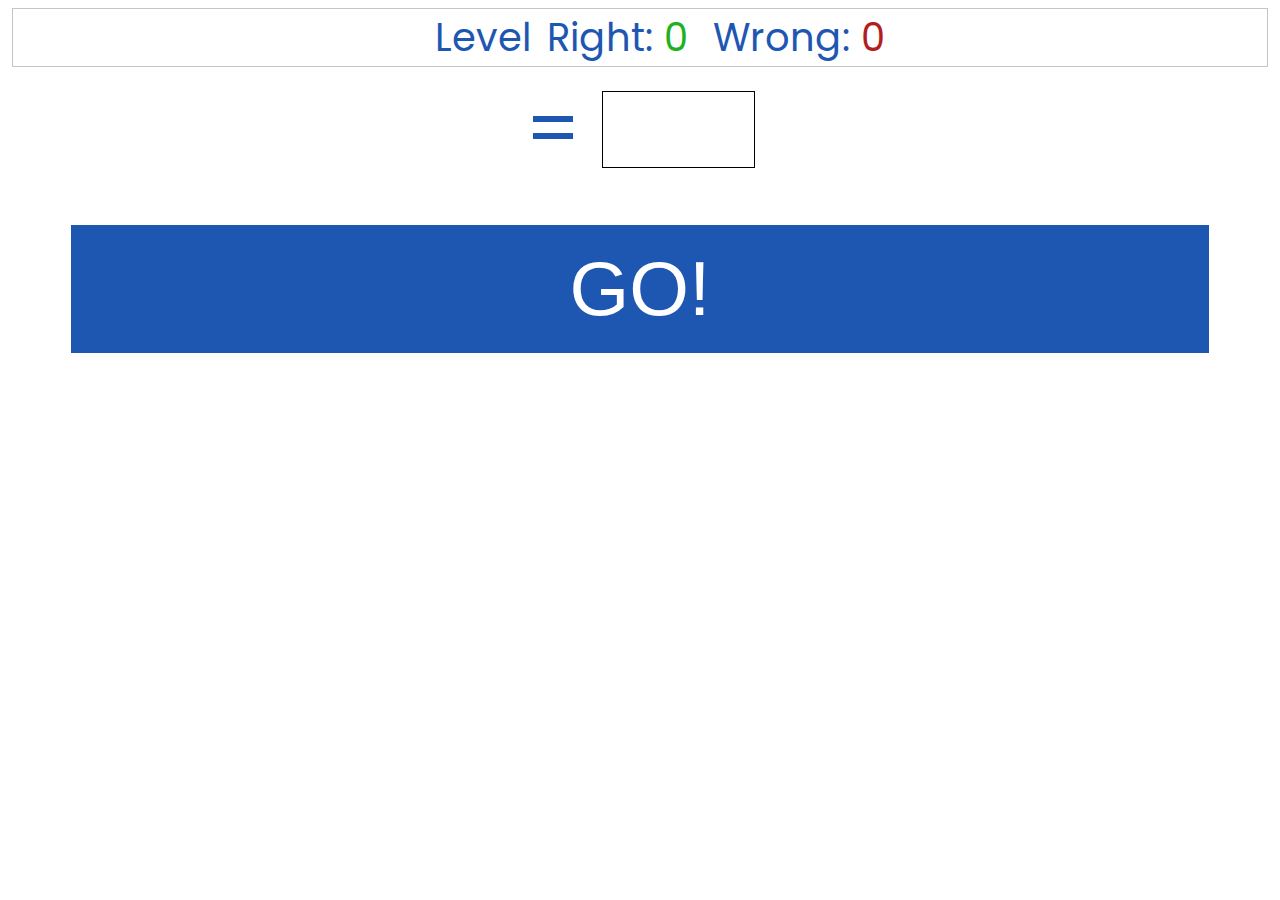
==== index.html @ 9aaba406 "init" ====
<html>
  <head>
    <link href="https://fonts.googleapis.com/css?family=Poppins" rel="stylesheet" />
    <link href="math-game.css" rel="stylesheet" />
    <script
      src="https://code.jquery.com/jquery-3.1.1.min.js"
    integrity="sha256-hVVnYaiADRTO2PzUGmuLJr8BLUSjGIZsDYGmIJLv2b8="
    crossorigin="anonymous"></script>
    <script src="math-game.js"></script>
  </head>
  <body>
    <div id="flash"></div>
    <main>
      <section id="scoreboard">
        <ul>
          <li>Level <span id="current-level"></span>
          <li>Right: <span id='num-correct'class="score correct">0</span></li>
          <li>Wrong: <span id='num-incorrect'class="score incorrect">0</span></li>
        </ul>
      </section>
      <section>
        <form id="game">
          <span id="numerator"></span>
          <span id="operator"></span>
          <span id="denominator"></span>
          = 
          <input type="text" id="input" />
          <input type="submit" value="GO!" />
        </form>
      </section>
    </main>

    <script>
      $(document).ready(function(){
        setup(); 
        $('#game').submit(function(e){
          e.preventDefault();
          score();
        });
      });
    </script>
  </body>
</html>
---- math-game.css ----
body
{
  font-family:'Poppins';
}

ul 
{
  margin: 0;
  padding: none;
}

ul li
{
  display: inline-block;
  list-style: none;
  margin: 0 0.2em;
  padding: 0;
}

#scoreboard
{
  font-size: .5em;
  border: 1px solid #c4c4c4;
  margin: .1em;
  padding: 0;
}

.col
{
  flex: none;
  width: 48%;
}

h2
{
  font-size: 1.5em;
  padding: .25em;
  display: inline-block;
}

#current-level
{
  font-size: 1.8em;
  font-weight: bold;
  color: #1e57b2;
}

.correct
{
  color: #20b21e;
}

.incorrect
{
  color: #b21e1e;
}

body
{
  text-align: center; 
  font-size: 6vw; 
  color: #1e57b2;
}

#game input[type=text]
{
  font-size: 6vw; 
  height: 6vw;
  width: 12vw;
  padding: .2em;
  border: 1px solid #000;
  background: #fff; 
}

#game input[type=submit]
{
  display: block;
  width: 90%;
  margin: .5em auto;
  padding: .25em;
  background-color: #1e57b2;
  color: #fff;
  text-align: center;
  border: none;
  font-size: 1em;
}

#flash
{
  font-size: 4em; 
  text-align: center;
  width: 100%;
  height: 100%;
  position: fixed;
  float: left;
  top:0;
  left:0;
  padding: 10% 0 0 0;
  display: none;
}

.yay
{
  color:#fff;
  background: #20b21e;
}

.boo
{
  color:#fff;
  background: #b21e1e;
}
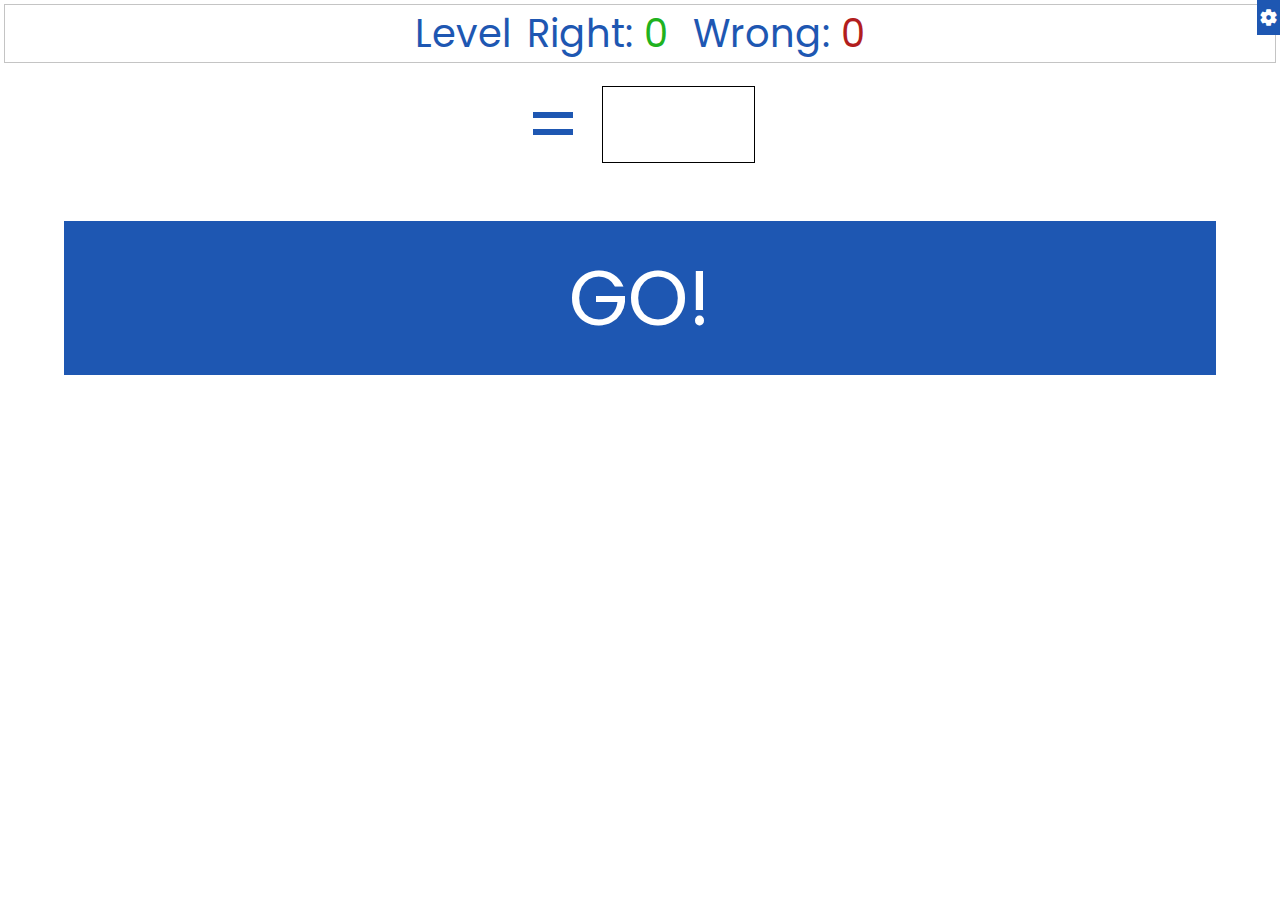
==== commit 19f49e23: "added sliddy menu for setting level and operations" ====
--- a/index.html
+++ b/index.html
@@ -1,6 +1,8 @@
 <html>
   <head>
     <link href="https://fonts.googleapis.com/css?family=Poppins" rel="stylesheet" />
+    <link href="https://fonts.googleapis.com/icon?family=Material+Icons"
+      rel="stylesheet">
     <link href="math-game.css" rel="stylesheet" />
     <script
       src="https://code.jquery.com/jquery-3.1.1.min.js"
@@ -10,6 +12,29 @@
   </head>
   <body>
     <div id="flash"></div>
+    <header>
+      <button id="nav-button">settings</button>
+      <nav>
+        <form id="navForm">
+          <ul>
+            <li>Change Operation: 
+              <select id="configOperator" >
+                <option value="+" selected>Addition</option>
+                <option value="-">Subtraction</option>
+                <option value="*">Multiplication</option>
+                <option value="/">Division</option>
+              </select>
+            </li>
+            <li>Change Level: <input type="number" id="configLevel" value='1'/></li>
+            <!-- 
+            <li>Time Responses?: coming soon</li>
+            <li>Limit Time?: coming soon</li>
+            -->
+            <li><input type="submit" value="Apply changes!" /></li>
+          </ul>
+        </form>
+      </nav>
+    </header>
     <main>
       <section id="scoreboard">
         <ul>
@@ -37,6 +62,15 @@
           e.preventDefault();
           score();
         });
+        $('#navForm').submit(function(e){
+          e.preventDefault();
+          applyConfig(); 
+        }); 
+        $('#nav-button').click(function() {
+            btn = $(this); 
+            $('nav').toggle("slide");
+            btn.toggleClass("opened");
+         });
       });
     </script>
   </body>
--- a/math-game.css
+++ b/math-game.css
@@ -1,12 +1,8 @@
-body
+*
 {
   font-family:'Poppins';
-}
-
-ul 
-{
   margin: 0;
-  padding: none;
+  padding: 0;
 }
 
 ul li
@@ -14,7 +10,45 @@
   display: inline-block;
   list-style: none;
   margin: 0 0.2em;
-  padding: 0;
+}
+
+nav
+{
+  font-size: .2em; 
+  background: #1e57b2;
+  color: #ffffff;
+  float: right;
+  width: 100vw;
+  position: absolute;
+  top: 0;
+  right:0;
+  clear: none;
+  margin-top: 0;
+  margin-bottom: -3em;
+  display: none;
+}
+
+nav ul li
+{
+  margin-top: .3em;
+  margin-bottom: .3em;
+}
+
+#nav-button
+{
+  height: 1.8em;
+  padding: .1em;
+  z-index: 100;
+  font-family: "Material Icons"; 
+  position: fixed;
+  content: "settings";
+  right: 0;
+  top: 0;
+  background-color: #1e57b2;
+  color: #FFFFFF;
+  font-weight: bold;
+  font-size: .25em;
+  border: none;
 }
 
 #scoreboard
@@ -23,12 +57,6 @@
   border: 1px solid #c4c4c4;
   margin: .1em;
   padding: 0;
-}
-
-.col
-{
-  flex: none;
-  width: 48%;
 }
 
 h2
@@ -87,7 +115,7 @@
 
 #flash
 {
-  font-size: 4em; 
+  font-size: 2.5em; 
   text-align: center;
   width: 100%;
   height: 100%;
